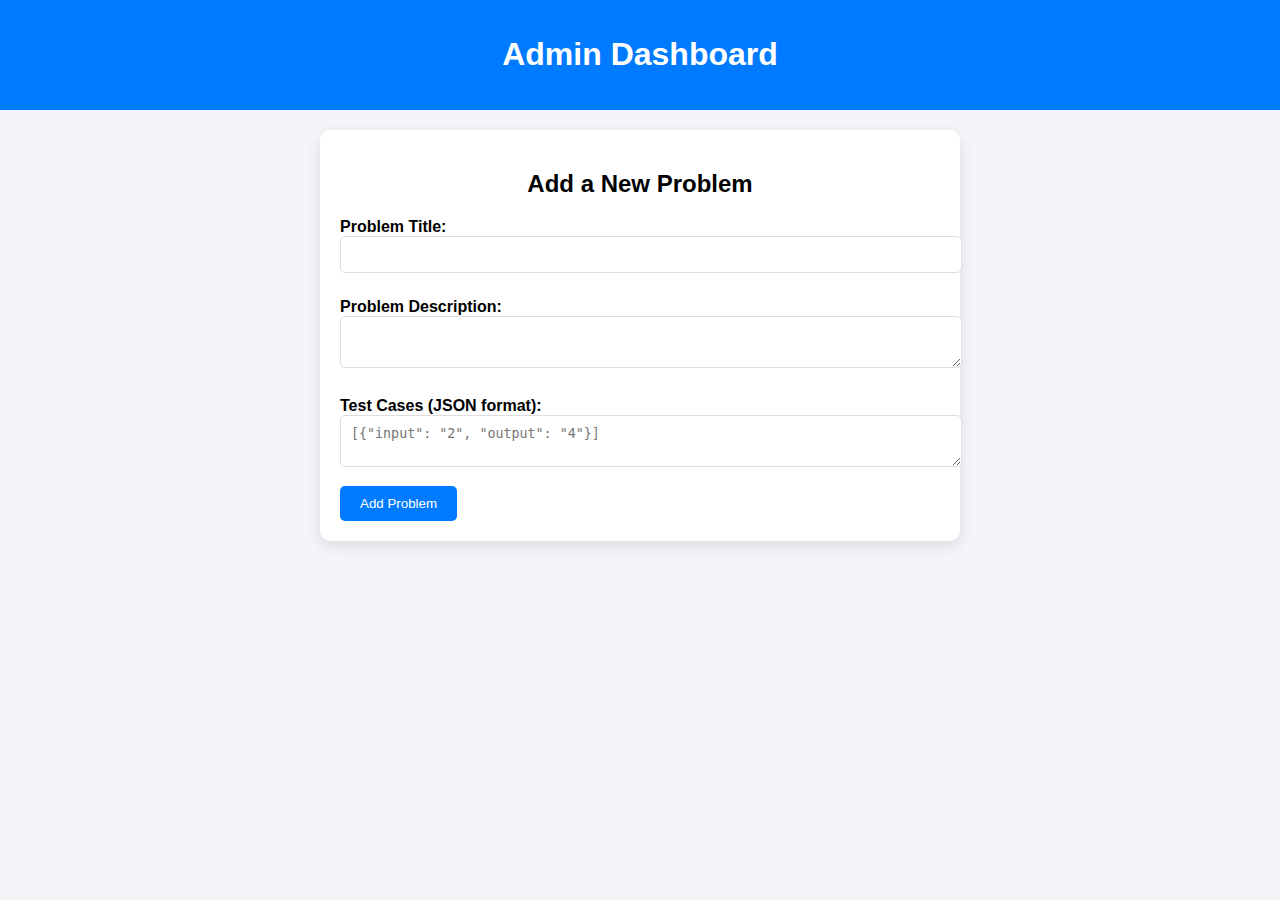
==== Desktop/project/templates/admin_dashboard.html @ 866390db "initial commit" ====
<!DOCTYPE html>
<html lang="en">
<head>
    <meta charset="UTF-8">
    <meta name="viewport" content="width=device-width, initial-scale=1.0">
    <title>Admin Dashboard</title>
    <style>
        body {
            font-family: Arial, sans-serif;
            margin: 0;
            padding: 0;
            background-color: #f4f4f9;
        }
        header {
            background-color: #007bff;
            color: white;
            padding: 15px;
            text-align: center;
        }
        main {
            padding: 20px;
        }
        .form-container {
            max-width: 600px;
            margin: 0 auto;
            background: white;
            padding: 20px;
            border-radius: 10px;
            box-shadow: 0 5px 15px rgba(0, 0, 0, 0.1);
        }
        .form-container h2 {
            margin-bottom: 20px;
            text-align: center;
        }
        .form-container label {
            font-weight: bold;
            margin-top: 10px;
            display: block;
        }
        .form-container input,
        .form-container textarea {
            width: 100%;
            padding: 10px;
            margin-bottom: 15px;
            border: 1px solid #ddd;
            border-radius: 5px;
        }
        .form-container button {
            padding: 10px 20px;
            background-color: #007bff;
            color: white;
            border: none;
            border-radius: 5px;
            cursor: pointer;
        }
        .form-container button:hover {
            background-color: #0056b3;
        }
    </style>
</head>
<body>
    <header>
        <h1>Admin Dashboard</h1>
    </header>
    <main>
        <div class="form-container">
            <h2>Add a New Problem</h2>
            <form id="add-problem-form">
                <label for="title">Problem Title:</label>
                <input type="text" id="title" name="title" required>

                <label for="description">Problem Description:</label>
                <textarea id="description" name="description" required></textarea>

                <label for="test-cases">Test Cases (JSON format):</label>
                <textarea id="test-cases" name="test-cases" placeholder='[{"input": "2", "output": "4"}]' required></textarea>

                <button type="button" onclick="addProblem()">Add Problem</button>
            </form>
        </div>
    </main>
    <script>
        async function addProblem() {
            const title = document.getElementById("title").value;
            const description = document.getElementById("description").value;
            const testCases = document.getElementById("test-cases").value;

            try {
                const response = await fetch("/add_problem", {
                    method: "POST",
                    headers: {
                        "Content-Type": "application/json",
                    },
                    body: JSON.stringify({ title, description, testCases }),
                });

                if (response.ok) {
                    alert("Problem added successfully!");
                    document.getElementById("add-problem-form").reset();
                } else {
                    alert("Failed to add problem.");
                }
            } catch (error) {
                console.error("Error adding problem:", error);
                alert("An error occurred. Please try again.");
            }
        }
    </script>
</body>
</html>
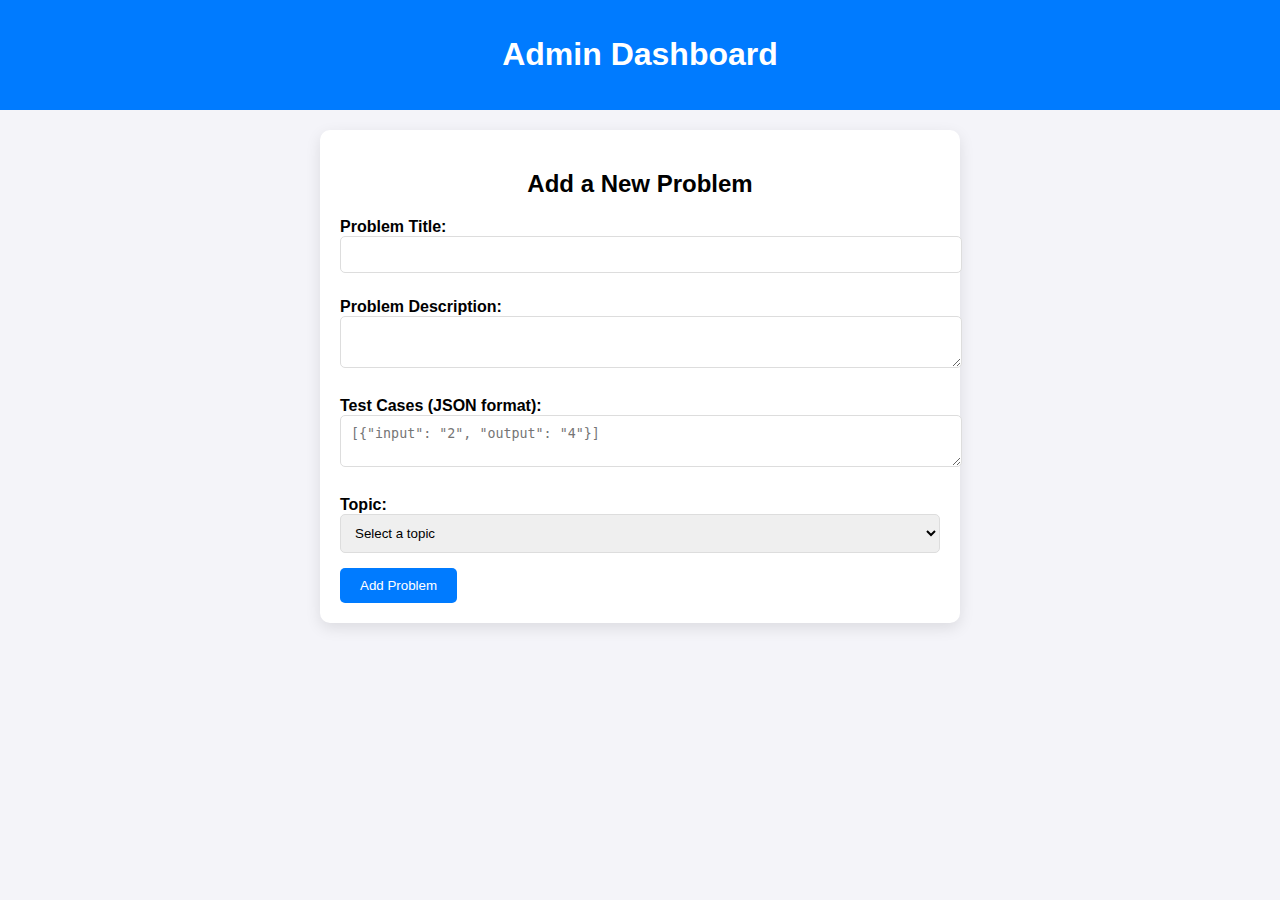
==== commit a58a02a1: "Updated a months work in one day" ====
--- a/Desktop/project/templates/admin_dashboard.html
+++ b/Desktop/project/templates/admin_dashboard.html
@@ -38,7 +38,8 @@
             display: block;
         }
         .form-container input,
-        .form-container textarea {
+        .form-container textarea,
+        .form-container select {
             width: 100%;
             padding: 10px;
             margin-bottom: 15px;
@@ -75,6 +76,15 @@
                 <label for="test-cases">Test Cases (JSON format):</label>
                 <textarea id="test-cases" name="test-cases" placeholder='[{"input": "2", "output": "4"}]' required></textarea>
 
+                <label for="topic">Topic:</label>
+                <select id="topic" name="topic" required>
+                    <option value="" disabled selected>Select a topic</option>
+                    <option value="Arrays">Arrays</option>
+                    <option value="Loops">Loops</option>
+                    <option value="Stacks">Stacks</option>
+                    <option value="Queues">Queues</option>
+                </select>
+
                 <button type="button" onclick="addProblem()">Add Problem</button>
             </form>
         </div>
@@ -84,6 +94,9 @@
             const title = document.getElementById("title").value;
             const description = document.getElementById("description").value;
             const testCases = document.getElementById("test-cases").value;
+            const topic = document.getElementById("topic").value;
+
+            console.log({ title, description, testCases, topic });
 
             try {
                 const response = await fetch("/add_problem", {
@@ -91,14 +104,20 @@
                     headers: {
                         "Content-Type": "application/json",
                     },
-                    body: JSON.stringify({ title, description, testCases }),
+                    body: JSON.stringify({ 
+                        title, 
+                        description, 
+                        testCases, 
+                        topic 
+                    }),
                 });
 
                 if (response.ok) {
                     alert("Problem added successfully!");
                     document.getElementById("add-problem-form").reset();
                 } else {
-                    alert("Failed to add problem.");
+                    const error = await response.json();
+                    alert(`Failed to add problem: ${error.error}`);
                 }
             } catch (error) {
                 console.error("Error adding problem:", error);
@@ -107,4 +126,4 @@
         }
     </script>
 </body>
-</html>+</html>
